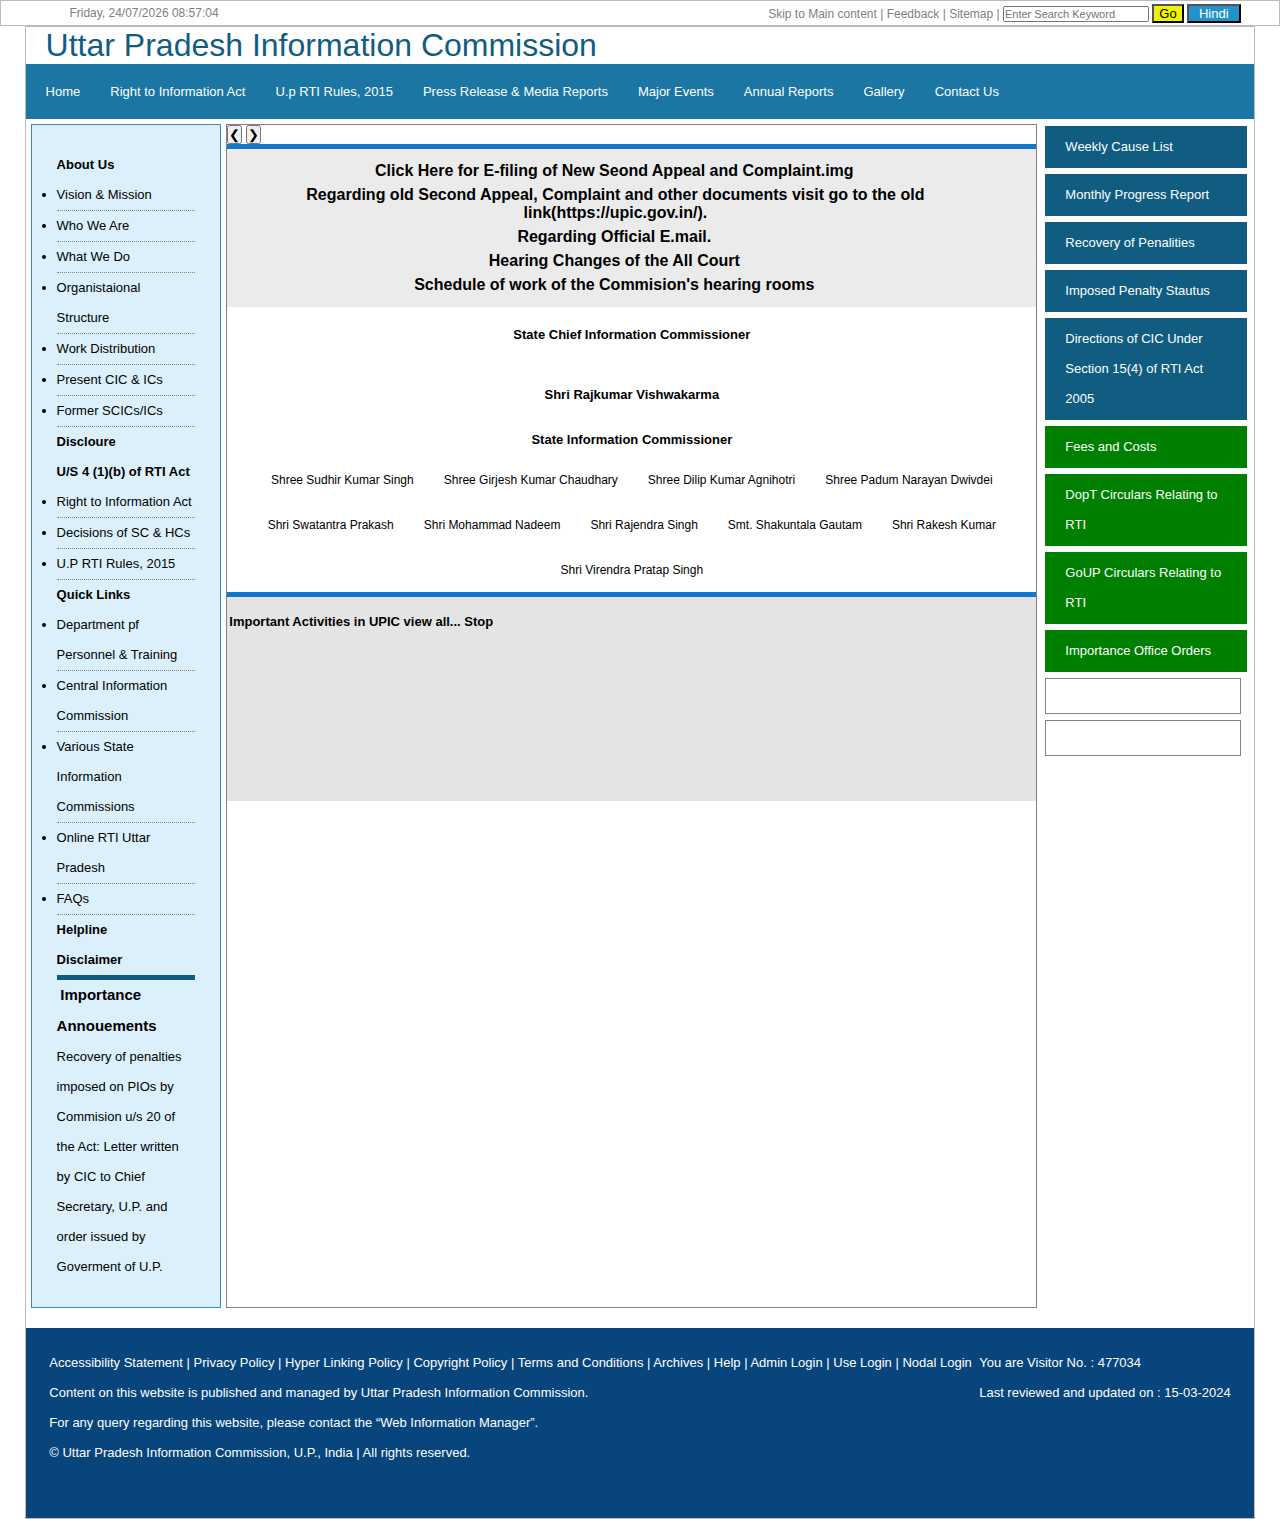
==== index.html @ 4c82ba0b "UI created" ====
<!DOCTYPE html>
<html lang="en">
<head>
    <meta charset="UTF-8">
    <meta name="viewport" content="width=device-width, initial-scale=1.0">
    <title>Document</title>
    <link rel="stylesheet" href="style.css">
</head>
<body>
    <div id="header">
        <div class="bgImg">
            <img src="https://upic.gov.in/images/clock-icon.gif" alt="" width="20">
            <div id="datetime"></div>

        </div>
        <div > 
            <a href="#">Skip to Main content | Feedback | Sitemap | </a>
            <input id="searchBar" type="text" placeholder="Enter Search Keyword">
            <button id="bt1">Go</button>
            <button id="bt2" onclick="Hindi">Hindi</button>

        </div>

    </div>
    <div id="root">
        <div id="headerBanner">
            <div id="bannerLeft">
                <span><img src="https://th.bing.com/th?id=OIP.24O7pCOOpCLKH0q9rl7oggHaEK&w=333&h=187&c=8&rs=1&qlt=90&o=6&dpr=1.3&pid=3.1&rm=2" alt="" width="140"></span>
                <span id="span">Uttar Pradesh Information Commission</span>
            </div>
            <div id="bannerRight">
                <img src="https://upic.gov.in/images/logo2_English.png" alt="" width="120">
            </div>

        </div>


        <div id="navBar">
            <li><a href="Home">Home</a></li>
            <li><a href="Right to Information Act">Right to Information Act</a></li>
            <li><a href="U.P. RTI Rules, 2015">U.p RTI Rules, 2015</a></li>
            <li><a href="Press Relaese & Media Reports ">Press Release & Media Reports</a></li>
            <li><a href="Major Events">Major Events</a></li>
            <li><a href="Annual Reports">Annual Reports</a></li>
            <li><a href="Gallery">Gallery</a></li>
            <li><a href="Contact Us">Contact Us</a></li>

        </div>
        <div id="main">
            <div id="leftSide">
                <div>
                    <h3>About Us</h3>
                    <ul>
                        <li><a href="Vision & Mission">Vision & Mission</a></li>
                        <li><a href="Who We Are">Who We Are</a></li>
                        <li><a href="What We Do">What We Do</a></li>
                        <li><a href="Organistaional Structure">Organistaional Structure</a></li>
                        <li><a href="Work Distribution">Work Distribution</a></li>
                        <li><a href="Present CIC & ICs">Present CIC & ICs</a></li>
                        <li><a href="Former SCICs/ICs">Former SCICs/ICs</a></li>
                   </ul>


                </div>
                <div>
                    <h3>Discloure</h3>
                    <h3>U/S 4 (1)(b) of RTI Act</h3>
                    <ul>
                        <li><a href="Right to Information Act">Right to Information Act</a></li>
                        <li><a href="Decisions of SC & HCs">Decisions of SC & HCs</a></li>
                        <li><a href="U.P RTI Rules, 2015">U.P RTI Rules, 2015</a></li>    

                    </ul>
                </div>
                <div>
                    <h3>Quick Links</h3>
                    <div>
                        
                    </div>
                    <ul>
                        <li><a href="Department pf Personnel & Training">Department pf Personnel & Training</a></li>
                        <li><a href="Central Information Commission">Central Information Commission</a></li>
                        <li><a href="Various State Information Commissions">Various State Information Commissions</a></li>
                        <li><a href="Online RTI Uttar Pradesh">Online RTI Uttar Pradesh</a></li>
                        <li><a href="FAQs">FAQs</a></li>

                    </ul>
                </div>
                <div>
                    <h3><a href="Helpline">Helpline</a></h3>
                    <h3><a href="Disclaimer">Disclaimer</a></h3>

                </div>
                <div id="border">
                    <img src="https://cdn1.iconfinder.com/data/icons/media-player-35/512/N_T_590Artboard_1_copy_15-128.png" alt="" width="15">
                    <span id="span1">Importance Annouements</span>
                    <p>Recovery of penalties imposed on PIOs by Commision u/s 20 of the Act: Letter written by CIC to Chief Secretary, U.P. and order issued by Goverment of U.P.</p>
                </div>

            </div>
            <div id="midSection">
                <div id="scroll">
                    <img class="mySlides" src="https://upic.gov.in/MediaGallery/1.jpg" alt="" width="800"/>
                    <img class="mySlides" src="https://upic.gov.in/MediaGallery/Golden_Hour.jpg" alt="" width="800">
                    <img class="mySlides" src="https://upic.gov.in/MediaGallery/3.jpg" alt="" width="800">
                    <button class="w3-button w3-display-left" onclick="plusDivs(-1)">&#10094;</button>
                    <button class="w3-button w3-display-right" onclick="plusDivs(+1)">&#10095;</button>
           
                
                </div>
                <div id="clickHere">
                    <div class="textImg">
                        <h2><a href="#">Click Here for E-filing of New Seond Appeal and Complaint.img </a></h2>
                        <img src="https://upic.gov.in/images/new_red.gif" alt="" width="30">
                    </div>
                    <div class="textImg">
                        <h2><a href="Regarding old Second Appeal, Complaint and other documents visit go to the old link(https://upic.gov.in/),">Regarding old Second Appeal, Complaint and other documents visit go to the old link(https://upic.gov.in/). </a></h2>
                        <img src="https://upic.gov.in/images/new_red.gif" alt="" width="30">


                    </div>
                    <div class="textImg">
                        <h2><a href="Regarding Official E.mail.">Regarding Official E.mail. </a></h2>
                        <img src="https://upic.gov.in/images/new_red.gif" alt="" width="30">

                    </div>
                    <div class="textImg">
                        <h2><a href="Hearing Changes of the All Court">Hearing Changes of the All Court </a></h2>
                        <img src="https://upic.gov.in/images/new_red.gif" alt="" width="30">

                    </div>
                    <div class="textImg">
                        <h2><a href="Schedule of work of the Commision's hearing rooms">Schedule of work of the Commision's hearing rooms </a></h2>
                        <img src="https://upic.gov.in/images/new_red.gif" alt="" width="30">

                    </div>
                    <div>

                    </div>




                </div>
                <div id="scicHead">
                    <h4>State Chief Information Commissioner</h4><br>
                    <img src="https://upic.gov.in/MediaGallery/s12024.JPG" alt="" width="100"><br><br>
                    <h6><a href="https://upic.gov.in/MediaGallery/s12024.JPG">Shri Rajkumar Vishwakarma</a></h6>
                </div>
                <div id="sicDetail">
                    <div id="sic">
                        <h5>State Information Commissioner</h5>

                    </div>
                    <div id="sicTen">
                        <div>
                            <img src="https://upic.gov.in/MediaGallery/s22024.JPG" alt="" width="70">
                            <p><a href="https://upic.gov.in/MediaGallery/s22024.JPG">Shree Sudhir Kumar Singh</a></p>
                        </div>
                        <div>
                            <img src="https://upic.gov.in/MediaGallery/s32024.JPG" alt="" width="70">
                            <p><a href="https://upic.gov.in/MediaGallery/s32024.JPG">Shree Girjesh Kumar Chaudhary</a></p>
    
                        </div>
                        <div>
                            <img src="https://upic.gov.in/MediaGallery/s42024.JPG" alt="" width="70">
                            <p><a href="https://upic.gov.in/MediaGallery/s42024.JPG">Shree Dilip Kumar Agnihotri</a></p>
                        </div>
                        <div>
                            <img src="https://upic.gov.in/MediaGallery/s52024.JPG" alt="" width="70">
                            <p><a href="https://upic.gov.in/MediaGallery/s52024.JPG">Shree Padum Narayan Dwivdei</a></p>
    
                        </div>
                        <div>
                            <img src="https://upic.gov.in/MediaGallery/s62024.JPG" alt="" width="70">
                            <p><a href="https://upic.gov.in/MediaGallery/s62024.JPG">Shri Swatantra Prakash</a></p>
    
                        </div>
                        <div>
                            <img src="https://upic.gov.in/MediaGallery/s72024.JPG" alt="" width="70">
                            <p><a href="https://upic.gov.in/MediaGallery/s72024.JPG">Shri Mohammad Nadeem</a></p>
    
                        </div>
                        <div>
                            <img src="https://upic.gov.in/MediaGallery/s82024.JPG" alt="" width="70">
                            <p><a href="https://upic.gov.in/MediaGallery/s82024.JPG">Shri Rajendra Singh</a></p>
    
                            
                        </div>
                        <div>
                            <img src="https://upic.gov.in/MediaGallery/s92024.JPG" alt="" width="70">
                            <p><a href="https://upic.gov.in/MediaGallery/s92024.JPG">Smt. Shakuntala Gautam</a></p>
                        </div>
                        <div>
                            <img src="https://upic.gov.in/MediaGallery/s102024.JPG" alt="" width="70">
                            <p><a href="https://upic.gov.in/MediaGallery/s102024.JPG">Shri Rakesh Kumar</a></p>
                        </div>
                        <div>
                            <img src="https://upic.gov.in/MediaGallery/s112024.JPG" alt="" width="70">
                            <p><a href="https://upic.gov.in/MediaGallery/s112024.JPG">Shri Virendra Pratap Singh</a></p>
                        </div>
    

                    </div>

                </div>
                <div id="impUpic">
                    <img src="" alt="">
                    <h3>   Important Activities in UPIC
                        view all...     Stop</h3>
                </div>


            </div>
            <div id="rightSide">
                <div>
                    <div class="blue">
                        Weekly Cause List
                    </div>
                    <div class="blue">
                        Monthly Progress Report
                    </div>
                    <div class="blue">
                        Recovery of Penalities
                    </div>
                    <div class="blue">
                        Imposed Penalty Stautus
                    </div>
                    <div class="blue">
                        Directions of CIC Under Section 15(4) of RTI Act 2005
                    </div>
                    <div class="green">
                        Fees and Costs
                    </div>
                    <div class="green">
                        DopT Circulars Relating to RTI

                    </div>
                    <div class="green">
                        GoUP Circulars Relating to RTI
                    </div>
                    <div class="green">
                        Importance Office Orders
                    </div>
                    <!-- <span>Weekly Cause List</span> -->
                    <!-- <button>Weekly Cause List</button>
                    <button>Monthly Progress Report</button>
                    <button>Recovery of Penalities</button>
                    <button>Department Wise List of Imposed Penalty</button>
                    <button>Imposed Penalty Status</button>
                    <button>Directions of CIC Under Section 15(4) of RTI Act 2005</button>
                    <button>Fees and Costs</button>
                    <button>DopT Circulars Relating to RTI</button>
                    <button>
                        GoUP Circulars Relating to RTI
                    </button>
                    <button>Importance Office Orders</button> -->
                    
                    
                </div>
                <div id="img1">
                    <img src="https://upic.gov.in/images/case.gif" alt="" width="250">
                </div>
                <div id="img2">
                    <img src="https://upic.gov.in/DynamicPages/Download.aspx" alt="">
                    <img src="https://upic.gov.in/images/download.jpg" alt="" width="250">
                </div>

            </div>

        </div>
        <div id="govtLink">
            <div>
                <img src="https://upic.gov.in/images/indiaGov.gif" alt="">
            </div>
            <div>
                <img src="https://upic.gov.in/images/dopt.gif" alt="">
            </div>
            <div>
                <img src="https://upic.gov.in/images/cic.gif" alt="">
            </div>
            <div>
                <img src="https://upic.gov.in/images/rti-icon.gif" alt="">
            </div>
            <div>
                <img src="https://upic.gov.in/images/upgov-icon.gif" alt="">

            </div>
            <div>
                <img src="https://upic.gov.in/images/cm_office.gif" alt="">

            </div>

        </div>
        <div id="footer">
            <div>
                <p>Accessibility Statement | Privacy Policy | Hyper Linking Policy | Copyright Policy | Terms and Conditions | Archives | Help | Admin Login | Use Login | Nodal Login</p>
                <p> Content on this website is published and managed by Uttar Pradesh Information Commission. </p>
                <p>For any query regarding this website, please contact the “Web Information Manager”. </p>
                <p> © Uttar Pradesh Information Commission, U.P., India | All rights reserved. </p>
            </div>
            <div>
                <p> You are Visitor No. : 477034 </p>
                <p> Last reviewed and updated on : 15-03-2024 </p>
                <img src="http://www.w3.org/Icons/valid-xhtml10" alt="">
                <img src="http://jigsaw.w3.org/css-validator/images/vcss" alt="">
            </div>

        </div>
    </div>
    </div>
    <script>

         var slideIndex = 1;
        showDivs(slideIndex);

        function plusDivs(n) {
        showDivs(slideIndex += n);
        }

        function showDivs(n) {
        var i;
        var x = document.getElementsByClassName("mySlides");
        if (n > x.length) {slideIndex = 1}
        if (n < 1) {slideIndex = x.length} ;
        for (i = 0; i < x.length; i++) {
            x[i].style.display = "none";
        }
        x[slideIndex-1].style.display = "block";
        }
    </script>
    <script>
        function updateDateTime() {
            var now = new Date();
            var days = ['Sunday', 'Monday', 'Tuesday', 'Wednesday', 'Thursday', 'Friday', 'Saturday'];
            var day = days[now.getDay()];
            var date = now.getDate();
            var month = now.getMonth() + 1;
            var year = now.getFullYear();
            var hours = now.getHours();
            var minutes = now.getMinutes();
            var seconds = now.getSeconds();
            
            // Pad single digit values with leading zero
            month = month < 10 ? '0' + month : month;
            date = date < 10 ? '0' + date : date;
            hours = hours < 10 ? '0' + hours : hours;
            minutes = minutes < 10 ? '0' + minutes : minutes;
            seconds = seconds < 10 ? '0' + seconds : seconds;
    
            var datetimeString = day + ', ' + date + '/' + month + '/' + year + ' ' + hours + ':' + minutes + ':' + seconds;
            document.getElementById('datetime').textContent = datetimeString;
        }
    
        // Update every second
        setInterval(updateDateTime, 1000);
    
        // Initial call to display datetime
        updateDateTime();
    </script>
    
    
</body>
</html>
---- style.css ----
*{
    margin: 0;
    padding: 0;
    font-family: 'Open Sans', Arial, sans-serif;
    font-size: small;
}
#root{
    width: 96%;
    margin: auto;
    border: 1px solid #bbb;
}
#header{
    display: flex;
    font-size:smaller;
    border: 1px solid #bbb;
    justify-content:space-between;
    align-items: center;
    width: 100%;
    padding: 0px 3%;
    box-sizing: border-box;
    color: gray;
}
#header div{
    font-size: 12px;
}
.bgImg{
    width: 40%;
    padding: 5px 0px;
    display: flex;
    gap: 10px;
    align-items: center;
    background-image: url("https://upic.gov.in/images/flag.jpg"); 
    background-size: cover;
}
#headerRight{
    color: gray;

}

#headerBanner{
    display: flex;
    justify-content: space-between;
    align-items: center;
    
}
#bannerLeft{
    display: flex;
    justify-content: space-between;
    align-items: center;
    gap: 20px;
}
#header a{
    text-decoration: none;
    color: gray;
    font-size: 12px;

}
#header a:hover{
    text-decoration: underline;
}
#navBar a{
    text-decoration: none;
    color: black;
}
#searchBar{
    font-size: 11px;

}
#bt1{
    background-color: rgb(241, 241, 6);
    padding-left: 5px;
    padding-right: 5px;
}
#bt1:hover{
    background-color: #E6E6E6;
}
#bt2{
    background-color: #2192CA;
    padding-left: 10px;
    padding-right: 10px;
    color: white;    
}
#bt2:hover{
    background-color: #5CBC42;
}
#span{
    color: #115d82;
    font-size: xx-large;
    font-weight: lighter;
    text-align: left;
}
#navBar{
    background-color: #1B76A3;
    display: flex;
    padding: 20px;
    justify-content:left;
    align-items: center;
    gap: 30px;
}
#navBar li {
    list-style-type: none;

}
#navBar a{
    color: white;

}
#main{
    display: flex;
    margin: 5px;

}
#leftSide{
    width: 12%;
    background-color: #DBF0FB;
    line-height: 30px;
    padding: 25px;
    border: 1px solid #3a8bb4;

}
#leftSide div li{
    border-bottom: 1px dotted gray;
}

#leftSide li a{
    color: black;
    text-decoration: none;
}
#leftSide li a:hover{
    color: #2192CA;
}
#leftSide div  a {
    color: black;
    text-decoration: none;

}
#border{
    border-top:5px solid #115d82;

}
#span1{
    font-size: 15px;
    font-weight: bold;
    display: inline;
    text-align: left;
    /* background-color: #CAE8F8; */
}
/* #border p{
    background-color: #ECF7FD;
    border: 2px dotted gray;
} */
#midSection{
    width: 70%;
    /* margin: 2px; */
    margin-left: 5px;
    border: 1px solid gray;

}
#scroll{
    width: 100%;

}
#clickHere{
    text-align: center;
    background-color: #EBEBEB;
    padding: 10px;
    border-top: 5px solid #1376cd;


}
#clickHere h2 a{
    color: black;
    text-decoration: none;
    font-size:medium;


}
.textImg{
    display: flex;
    justify-content: center;
    text-align: center;
    background-color: #EBEBEB;
    padding: 3px;
    gap: 5px;


}

#scicHead{
    text-align: center;
    padding: 20px;
    background-image: url("https://upic.gov.in/images/up.gif");

}
#scicHead h6 a{
    text-decoration: none;
    color: black;
}
#sicDetails{
    margin: 15px;
    padding: 50px;

}
#sic{
    text-align: center;
    padding: 10px;
}
#sicTen{
    display: flex;
    padding: 15px;
    flex-wrap: wrap;
    gap: 30px;
    justify-content: center;
    align-content: center;
    /* object-fit: cover; */

}
#sicTen div{
    display: flex;
    flex-direction: column;
    justify-content: center;
    align-items: center;
    font-size: 8px;
}
#sicTen div p a{
    text-decoration: none;
    color: black;
    text-align: center;
    font-size: 12px;

}
#impUpic{
    padding: 2px;
    border-top: 5px solid #1376cd;
    height: 200px;
    background-color: #E4E4E4;

}
#rightSide{
    width: 18%;
    padding: 2px;
    line-height: 30px;
    


}
.blue{
    color: white;
    background-color: #115d82;
    margin: 0px 0px 6px 6px;
    padding: 6px 20px;

}
.blue:hover{
    color: black;
    background-color: rgb(235, 227, 13);

}

.green{
    color: white;
    background-color: green;
    margin: 0px 0px 6px 6px;
    padding: 6px 20px;



}
.green:hover{
    color: white;
    background-color: rgb(235, 227, 13);


}
#img1{
    margin: 6px;
    padding: 2px;
    border: 1px solid gray;


}
#img2{
    margin: 6px;
    padding: 2px;
    border: 1px solid gray;

}

#govtLink{
    display: flex;
    justify-content: space-evenly;

}
#footer{
    display: flex;
    height: 150px;
    color: white;
    background-color: #07457C;
    background-image: url("https://upic.gov.in/images/bg1.gif");
    padding: 20px;
    justify-content: space-around;
    line-height: 30px;
    font-size: 4px;

}
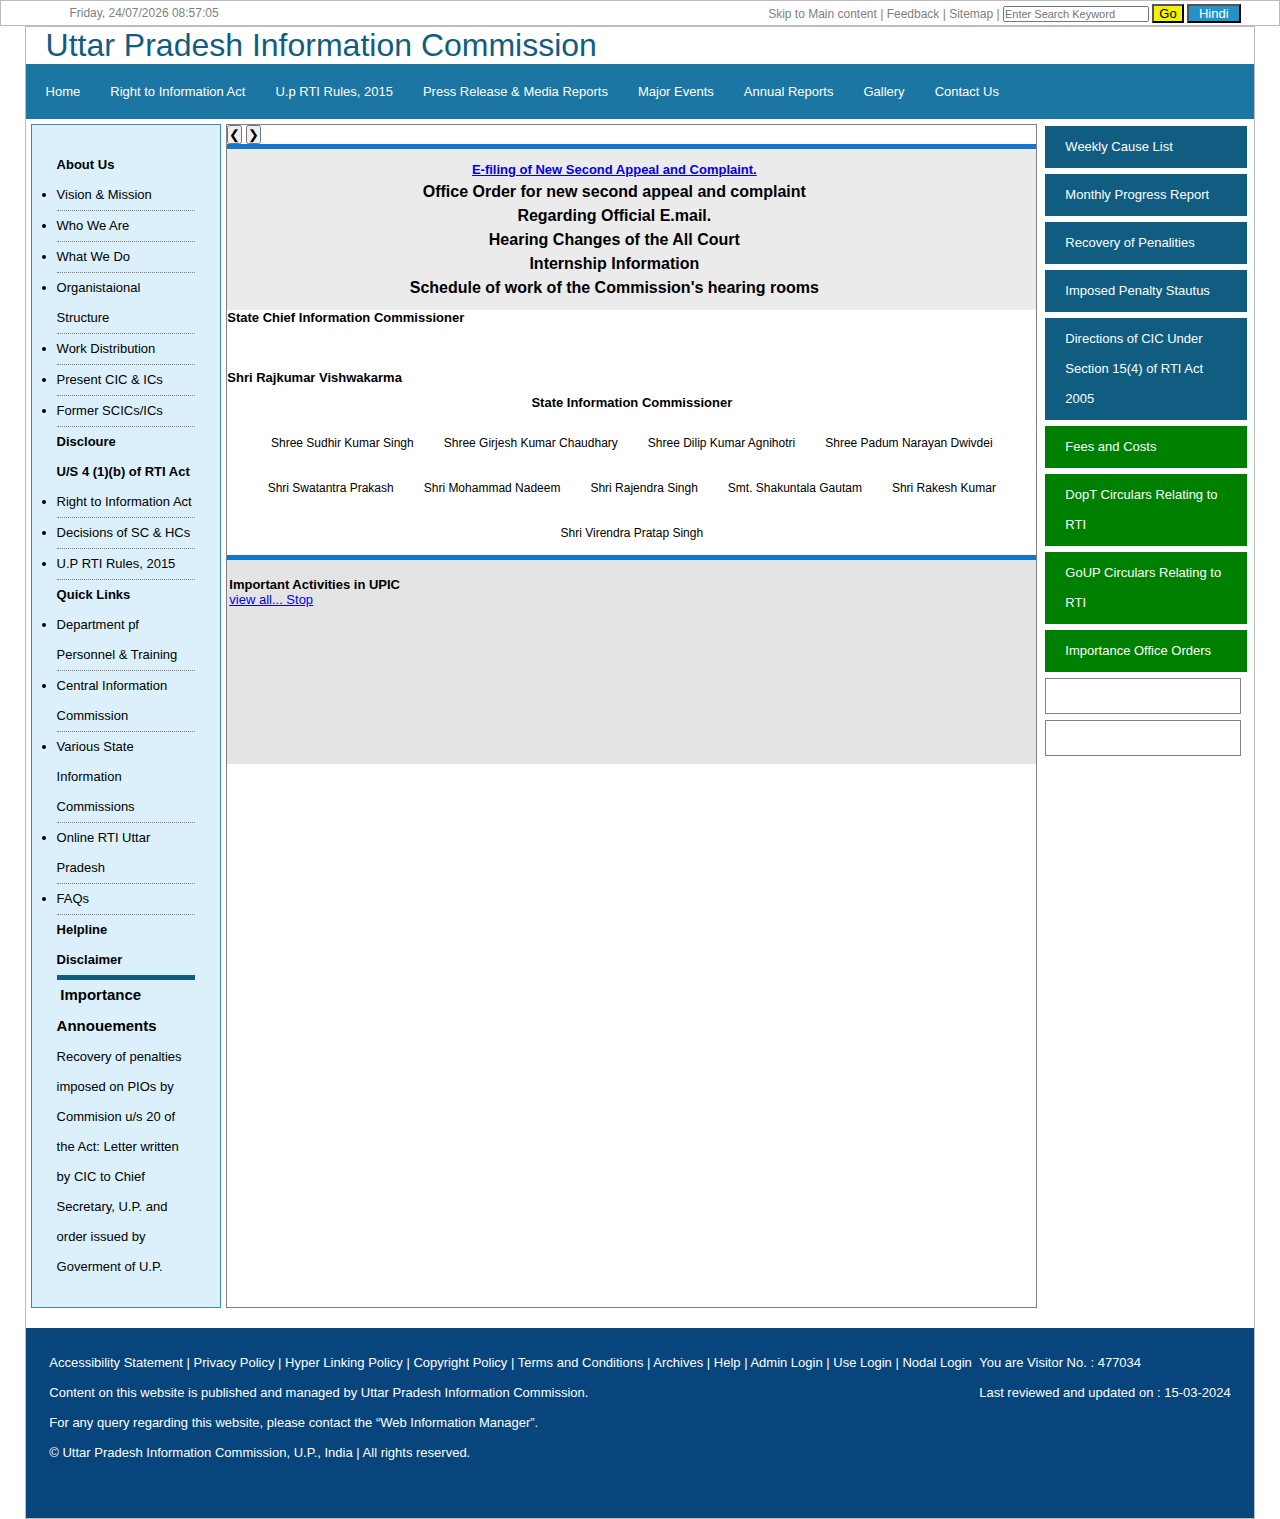
==== commit 0186700d: "Activity has updated" ====
--- a/index.html
+++ b/index.html
@@ -1,40 +1,38 @@
 <!DOCTYPE html>
 <html lang="en">
+
 <head>
     <meta charset="UTF-8">
     <meta name="viewport" content="width=device-width, initial-scale=1.0">
     <title>Document</title>
     <link rel="stylesheet" href="style.css">
 </head>
+
 <body>
     <div id="header">
         <div class="bgImg">
             <img src="https://upic.gov.in/images/clock-icon.gif" alt="" width="20">
             <div id="datetime"></div>
-
-        </div>
-        <div > 
+        </div>
+        <div>
             <a href="#">Skip to Main content | Feedback | Sitemap | </a>
             <input id="searchBar" type="text" placeholder="Enter Search Keyword">
             <button id="bt1">Go</button>
             <button id="bt2" onclick="Hindi">Hindi</button>
-
-        </div>
-
+        </div>
     </div>
     <div id="root">
         <div id="headerBanner">
             <div id="bannerLeft">
-                <span><img src="https://th.bing.com/th?id=OIP.24O7pCOOpCLKH0q9rl7oggHaEK&w=333&h=187&c=8&rs=1&qlt=90&o=6&dpr=1.3&pid=3.1&rm=2" alt="" width="140"></span>
+                <span><img
+                        src="https://th.bing.com/th?id=OIP.24O7pCOOpCLKH0q9rl7oggHaEK&w=333&h=187&c=8&rs=1&qlt=90&o=6&dpr=1.3&pid=3.1&rm=2"
+                        alt="" width="140"></span>
                 <span id="span">Uttar Pradesh Information Commission</span>
             </div>
             <div id="bannerRight">
                 <img src="https://upic.gov.in/images/logo2_English.png" alt="" width="120">
             </div>
-
-        </div>
-
-
+        </div>
         <div id="navBar">
             <li><a href="Home">Home</a></li>
             <li><a href="Right to Information Act">Right to Information Act</a></li>
@@ -44,7 +42,6 @@
             <li><a href="Annual Reports">Annual Reports</a></li>
             <li><a href="Gallery">Gallery</a></li>
             <li><a href="Contact Us">Contact Us</a></li>
-
         </div>
         <div id="main">
             <div id="leftSide">
@@ -58,9 +55,7 @@
                         <li><a href="Work Distribution">Work Distribution</a></li>
                         <li><a href="Present CIC & ICs">Present CIC & ICs</a></li>
                         <li><a href="Former SCICs/ICs">Former SCICs/ICs</a></li>
-                   </ul>
-
-
+                    </ul>
                 </div>
                 <div>
                     <h3>Discloure</h3>
@@ -68,79 +63,70 @@
                     <ul>
                         <li><a href="Right to Information Act">Right to Information Act</a></li>
                         <li><a href="Decisions of SC & HCs">Decisions of SC & HCs</a></li>
-                        <li><a href="U.P RTI Rules, 2015">U.P RTI Rules, 2015</a></li>    
-
+                        <li><a href="U.P RTI Rules, 2015">U.P RTI Rules, 2015</a></li>
                     </ul>
                 </div>
                 <div>
                     <h3>Quick Links</h3>
                     <div>
-                        
                     </div>
                     <ul>
                         <li><a href="Department pf Personnel & Training">Department pf Personnel & Training</a></li>
                         <li><a href="Central Information Commission">Central Information Commission</a></li>
-                        <li><a href="Various State Information Commissions">Various State Information Commissions</a></li>
+                        <li><a href="Various State Information Commissions">Various State Information Commissions</a>
+                        </li>
                         <li><a href="Online RTI Uttar Pradesh">Online RTI Uttar Pradesh</a></li>
                         <li><a href="FAQs">FAQs</a></li>
-
                     </ul>
                 </div>
                 <div>
                     <h3><a href="Helpline">Helpline</a></h3>
                     <h3><a href="Disclaimer">Disclaimer</a></h3>
-
                 </div>
                 <div id="border">
-                    <img src="https://cdn1.iconfinder.com/data/icons/media-player-35/512/N_T_590Artboard_1_copy_15-128.png" alt="" width="15">
+                    <img src="https://cdn1.iconfinder.com/data/icons/media-player-35/512/N_T_590Artboard_1_copy_15-128.png"
+                        alt="" width="15">
                     <span id="span1">Importance Annouements</span>
-                    <p>Recovery of penalties imposed on PIOs by Commision u/s 20 of the Act: Letter written by CIC to Chief Secretary, U.P. and order issued by Goverment of U.P.</p>
-                </div>
-
+                    <p>Recovery of penalties imposed on PIOs by Commision u/s 20 of the Act: Letter written by CIC to
+                        Chief Secretary, U.P. and order issued by Goverment of U.P.</p>
+                </div>
             </div>
             <div id="midSection">
                 <div id="scroll">
-                    <img class="mySlides" src="https://upic.gov.in/MediaGallery/1.jpg" alt="" width="800"/>
+                    <img class="mySlides" src="https://upic.gov.in/MediaGallery/1.jpg" alt="" width="800" />
                     <img class="mySlides" src="https://upic.gov.in/MediaGallery/Golden_Hour.jpg" alt="" width="800">
                     <img class="mySlides" src="https://upic.gov.in/MediaGallery/3.jpg" alt="" width="800">
                     <button class="w3-button w3-display-left" onclick="plusDivs(-1)">&#10094;</button>
                     <button class="w3-button w3-display-right" onclick="plusDivs(+1)">&#10095;</button>
-           
-                
                 </div>
                 <div id="clickHere">
                     <div class="textImg">
-                        <h2><a href="#">Click Here for E-filing of New Seond Appeal and Complaint.img </a></h2>
-                        <img src="https://upic.gov.in/images/new_red.gif" alt="" width="30">
-                    </div>
-                    <div class="textImg">
-                        <h2><a href="Regarding old Second Appeal, Complaint and other documents visit go to the old link(https://upic.gov.in/),">Regarding old Second Appeal, Complaint and other documents visit go to the old link(https://upic.gov.in/). </a></h2>
-                        <img src="https://upic.gov.in/images/new_red.gif" alt="" width="30">
-
-
-                    </div>
-                    <div class="textImg">
-                        <h2><a href="Regarding Official E.mail.">Regarding Official E.mail. </a></h2>
-                        <img src="https://upic.gov.in/images/new_red.gif" alt="" width="30">
-
-                    </div>
-                    <div class="textImg">
-                        <h2><a href="Hearing Changes of the All Court">Hearing Changes of the All Court </a></h2>
-                        <img src="https://upic.gov.in/images/new_red.gif" alt="" width="30">
-
-                    </div>
-                    <div class="textImg">
-                        <h2><a href="Schedule of work of the Commision's hearing rooms">Schedule of work of the Commision's hearing rooms </a></h2>
-                        <img src="https://upic.gov.in/images/new_red.gif" alt="" width="30">
-
+                        <h1 class="fontSize"><a href="#">E-filing of New Second Appeal and Complaint.  </a></h1>
+                        <img src="https://upic.gov.in/images/new_red.gif" alt="" width="30">
+                    </div>
+                    <div class="textImg">
+                        <h2><a href="#">Office Order for new second appeal and complaint </a></h2>
+                        <img src="https://upic.gov.in/images/new_red.gif" alt="" width="30">
+                    </div>
+                    <div class="textImg">
+                        <h2><a
+                                href="Regarding old Second Appeal, Complaint and other documents visit go to the old link(https://upic.gov.in/),">Regarding Official E.mail.</a></h2>
+                        <img src="https://upic.gov.in/images/new_red.gif" alt="" width="30">
+                    </div>
+                    <div class="textImg">
+                        <h2><a href="Regarding Official E.mail.">Hearing Changes of the All Court </a></h2>
+                        <img src="https://upic.gov.in/images/new_red.gif" alt="" width="30">
+                    </div>
+                    <div class="textImg">
+                        <h2><a href="Hearing Changes of the All Court">Internship Information </a></h2>
+                        <img src="https://upic.gov.in/images/new_red.gif" alt="" width="30">
+                    </div>
+                    <div class="textImg">
+                        <h2><a href="Schedule of work of the Commision's hearing rooms">Schedule of work of the Commission's hearing rooms </a></h2>
+                        <img src="https://upic.gov.in/images/new_red.gif" alt="" width="30">
                     </div>
                     <div>
-
-                    </div>
-
-
-
-
+                    </div>
                 </div>
                 <div id="scicHead">
                     <h4>State Chief Information Commissioner</h4><br>
@@ -150,7 +136,6 @@
                 <div id="sicDetail">
                     <div id="sic">
                         <h5>State Information Commissioner</h5>
-
                     </div>
                     <div id="sicTen">
                         <div>
@@ -160,7 +145,6 @@
                         <div>
                             <img src="https://upic.gov.in/MediaGallery/s32024.JPG" alt="" width="70">
                             <p><a href="https://upic.gov.in/MediaGallery/s32024.JPG">Shree Girjesh Kumar Chaudhary</a></p>
-    
                         </div>
                         <div>
                             <img src="https://upic.gov.in/MediaGallery/s42024.JPG" alt="" width="70">
@@ -169,23 +153,18 @@
                         <div>
                             <img src="https://upic.gov.in/MediaGallery/s52024.JPG" alt="" width="70">
                             <p><a href="https://upic.gov.in/MediaGallery/s52024.JPG">Shree Padum Narayan Dwivdei</a></p>
-    
                         </div>
                         <div>
                             <img src="https://upic.gov.in/MediaGallery/s62024.JPG" alt="" width="70">
                             <p><a href="https://upic.gov.in/MediaGallery/s62024.JPG">Shri Swatantra Prakash</a></p>
-    
                         </div>
                         <div>
                             <img src="https://upic.gov.in/MediaGallery/s72024.JPG" alt="" width="70">
                             <p><a href="https://upic.gov.in/MediaGallery/s72024.JPG">Shri Mohammad Nadeem</a></p>
-    
                         </div>
                         <div>
                             <img src="https://upic.gov.in/MediaGallery/s82024.JPG" alt="" width="70">
                             <p><a href="https://upic.gov.in/MediaGallery/s82024.JPG">Shri Rajendra Singh</a></p>
-    
-                            
                         </div>
                         <div>
                             <img src="https://upic.gov.in/MediaGallery/s92024.JPG" alt="" width="70">
@@ -199,18 +178,25 @@
                             <img src="https://upic.gov.in/MediaGallery/s112024.JPG" alt="" width="70">
                             <p><a href="https://upic.gov.in/MediaGallery/s112024.JPG">Shri Virendra Pratap Singh</a></p>
                         </div>
-    
-
-                    </div>
-
+                    </div>
                 </div>
                 <div id="impUpic">
-                    <img src="" alt="">
-                    <h3>   Important Activities in UPIC
-                        view all...     Stop</h3>
-                </div>
-
-
+                    <div>
+                        <div>
+                            <img src="https://cdn-icons-png.flaticon.com/128/786/786352.png" alt="" width="15px">
+                            <h3> Important Activities in UPIC</h3>
+                            <a href="http://">view all... Stop</a>
+                            <img src="https://cdn-icons-png.flaticon.com/128/25/25306.png" alt="" width="25px">
+                            <img src="https://cdn-icons-png.flaticon.com/128/17101/17101284.png" alt="" width="25px">
+                        </div>
+                        <div>
+                        </div>
+                    </div>
+                    <div>
+
+                    </div>
+
+                </div>
             </div>
             <div id="rightSide">
                 <div>
@@ -234,7 +220,6 @@
                     </div>
                     <div class="green">
                         DopT Circulars Relating to RTI
-
                     </div>
                     <div class="green">
                         GoUP Circulars Relating to RTI
@@ -255,8 +240,6 @@
                         GoUP Circulars Relating to RTI
                     </button>
                     <button>Importance Office Orders</button> -->
-                    
-                    
                 </div>
                 <div id="img1">
                     <img src="https://upic.gov.in/images/case.gif" alt="" width="250">
@@ -265,9 +248,7 @@
                     <img src="https://upic.gov.in/DynamicPages/Download.aspx" alt="">
                     <img src="https://upic.gov.in/images/download.jpg" alt="" width="250">
                 </div>
-
-            </div>
-
+            </div>
         </div>
         <div id="govtLink">
             <div>
@@ -284,17 +265,15 @@
             </div>
             <div>
                 <img src="https://upic.gov.in/images/upgov-icon.gif" alt="">
-
             </div>
             <div>
                 <img src="https://upic.gov.in/images/cm_office.gif" alt="">
-
-            </div>
-
+            </div>
         </div>
         <div id="footer">
             <div>
-                <p>Accessibility Statement | Privacy Policy | Hyper Linking Policy | Copyright Policy | Terms and Conditions | Archives | Help | Admin Login | Use Login | Nodal Login</p>
+                <p>Accessibility Statement | Privacy Policy | Hyper Linking Policy | Copyright Policy | Terms and
+                    Conditions | Archives | Help | Admin Login | Use Login | Nodal Login</p>
                 <p> Content on this website is published and managed by Uttar Pradesh Information Commission. </p>
                 <p>For any query regarding this website, please contact the “Web Information Manager”. </p>
                 <p> © Uttar Pradesh Information Commission, U.P., India | All rights reserved. </p>
@@ -305,28 +284,27 @@
                 <img src="http://www.w3.org/Icons/valid-xhtml10" alt="">
                 <img src="http://jigsaw.w3.org/css-validator/images/vcss" alt="">
             </div>
-
         </div>
     </div>
     </div>
     <script>
 
-         var slideIndex = 1;
+        var slideIndex = 1;
         showDivs(slideIndex);
 
         function plusDivs(n) {
-        showDivs(slideIndex += n);
+            showDivs(slideIndex += n);
         }
 
         function showDivs(n) {
-        var i;
-        var x = document.getElementsByClassName("mySlides");
-        if (n > x.length) {slideIndex = 1}
-        if (n < 1) {slideIndex = x.length} ;
-        for (i = 0; i < x.length; i++) {
-            x[i].style.display = "none";
-        }
-        x[slideIndex-1].style.display = "block";
+            var i;
+            var x = document.getElementsByClassName("mySlides");
+            if (n > x.length) { slideIndex = 1 }
+            if (n < 1) { slideIndex = x.length };
+            for (i = 0; i < x.length; i++) {
+                x[i].style.display = "none";
+            }
+            x[slideIndex - 1].style.display = "block";
         }
     </script>
     <script>
@@ -340,25 +318,26 @@
             var hours = now.getHours();
             var minutes = now.getMinutes();
             var seconds = now.getSeconds();
-            
+
             // Pad single digit values with leading zero
             month = month < 10 ? '0' + month : month;
             date = date < 10 ? '0' + date : date;
             hours = hours < 10 ? '0' + hours : hours;
             minutes = minutes < 10 ? '0' + minutes : minutes;
             seconds = seconds < 10 ? '0' + seconds : seconds;
-    
+
             var datetimeString = day + ', ' + date + '/' + month + '/' + year + ' ' + hours + ':' + minutes + ':' + seconds;
             document.getElementById('datetime').textContent = datetimeString;
         }
-    
+
         // Update every second
         setInterval(updateDateTime, 1000);
-    
+
         // Initial call to display datetime
         updateDateTime();
     </script>
-    
-    
+
+
 </body>
+
 </html>--- a/style.css
+++ b/style.css
@@ -182,9 +182,11 @@
     background-color: #EBEBEB;
     padding: 3px;
     gap: 5px;
-
-
-}
+}
+.fontSize h1{
+    font-size:34px;
+}
+.fontSize a
 
 #scicHead{
     text-align: center;
@@ -303,3 +305,4 @@
     font-size: 4px;
 
 }
+
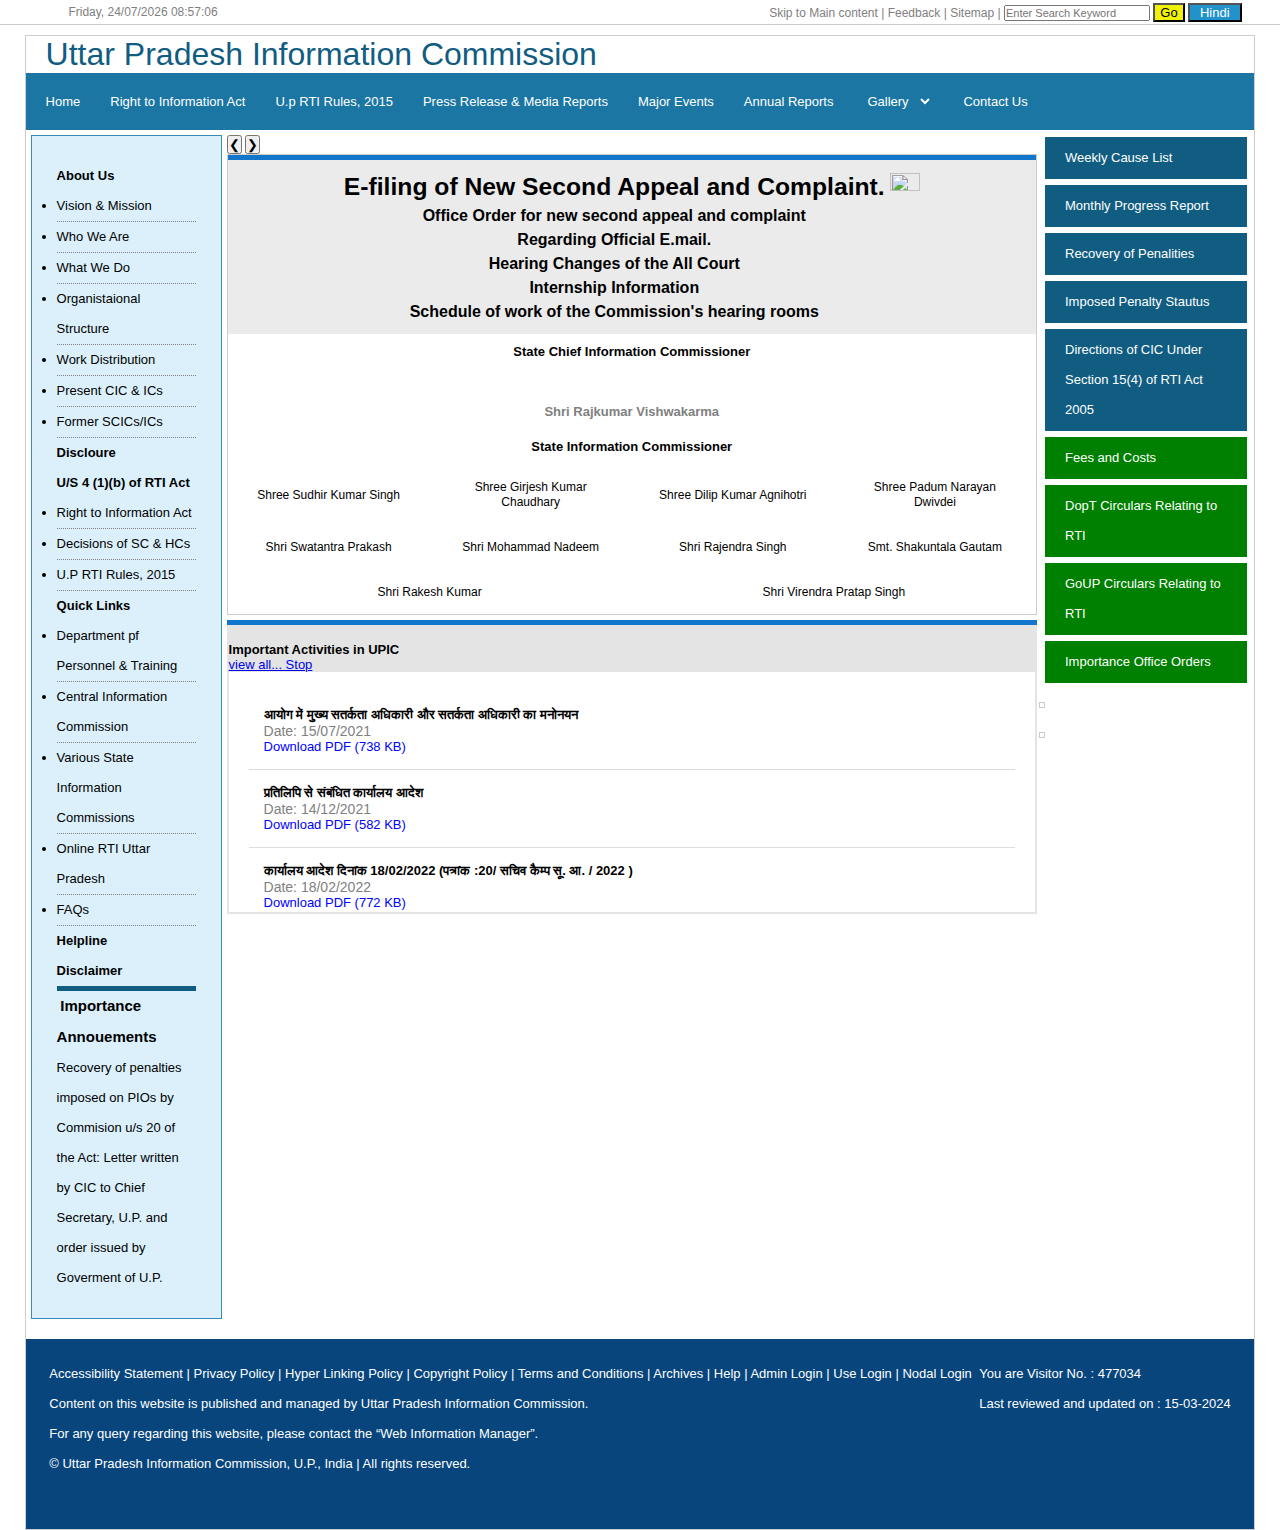
==== commit 2633a814: "Media query is completed" ====
--- a/index.html
+++ b/index.html
@@ -1,15 +1,15 @@
 <!DOCTYPE html>
 <html lang="en">
-
 <head>
     <meta charset="UTF-8">
     <meta name="viewport" content="width=device-width, initial-scale=1.0">
     <title>Document</title>
     <link rel="stylesheet" href="style.css">
+    <link rel="stylesheet" href="mediaQuery.css">
 </head>
-
 <body>
-    <div id="header">
+    <!-- Header Section -->
+    <header id="header">
         <div class="bgImg">
             <img src="https://upic.gov.in/images/clock-icon.gif" alt="" width="20">
             <div id="datetime"></div>
@@ -18,10 +18,13 @@
             <a href="#">Skip to Main content | Feedback | Sitemap | </a>
             <input id="searchBar" type="text" placeholder="Enter Search Keyword">
             <button id="bt1">Go</button>
-            <button id="bt2" onclick="Hindi">Hindi</button>
+            <button id="bt2" onclick="changeLanguageToHindi()">Hindi</button>
         </div>
-    </div>
-    <div id="root">
+    </header>    
+    
+    <!-- Main Container -->
+    <div id="root">        
+        <!-- Banner Section -->
         <div id="headerBanner">
             <div id="bannerLeft">
                 <span><img
@@ -32,7 +35,9 @@
             <div id="bannerRight">
                 <img src="https://upic.gov.in/images/logo2_English.png" alt="" width="120">
             </div>
-        </div>
+        </div>  
+
+        <!-- Navigation Bar -->
         <div id="navBar">
             <li><a href="Home">Home</a></li>
             <li><a href="Right to Information Act">Right to Information Act</a></li>
@@ -40,10 +45,20 @@
             <li><a href="Press Relaese & Media Reports ">Press Release & Media Reports</a></li>
             <li><a href="Major Events">Major Events</a></li>
             <li><a href="Annual Reports">Annual Reports</a></li>
-            <li><a href="Gallery">Gallery</a></li>
+            <!-- <li><a href="Gallery"></a>
+            </li>                 -->
+            <select id="Gallery">
+                <option value="gallery">Gallery</option>
+                <option value="photo_gallery">Photo Gallery</option>
+                <option value="video_gallery">Video Gallery</option>
+            </select>
+
             <li><a href="Contact Us">Contact Us</a></li>
         </div>
+
+        <!-- Main Content Section -->
         <div id="main">
+            <!-- Left side Content Section -->
             <div id="leftSide">
                 <div>
                     <h3>About Us</h3>
@@ -91,7 +106,10 @@
                         Chief Secretary, U.P. and order issued by Goverment of U.P.</p>
                 </div>
             </div>
-            <div id="midSection">
+
+            <!-- Mid Content Section -->
+            <div id="midSection">                
+                <!-- Image Slider -->
                 <div id="scroll">
                     <img class="mySlides" src="https://upic.gov.in/MediaGallery/1.jpg" alt="" width="800" />
                     <img class="mySlides" src="https://upic.gov.in/MediaGallery/Golden_Hour.jpg" alt="" width="800">
@@ -99,87 +117,95 @@
                     <button class="w3-button w3-display-left" onclick="plusDivs(-1)">&#10094;</button>
                     <button class="w3-button w3-display-right" onclick="plusDivs(+1)">&#10095;</button>
                 </div>
-                <div id="clickHere">
-                    <div class="textImg">
-                        <h1 class="fontSize"><a href="#">E-filing of New Second Appeal and Complaint.  </a></h1>
-                        <img src="https://upic.gov.in/images/new_red.gif" alt="" width="30">
-                    </div>
-                    <div class="textImg">
-                        <h2><a href="#">Office Order for new second appeal and complaint </a></h2>
-                        <img src="https://upic.gov.in/images/new_red.gif" alt="" width="30">
-                    </div>
-                    <div class="textImg">
-                        <h2><a
-                                href="Regarding old Second Appeal, Complaint and other documents visit go to the old link(https://upic.gov.in/),">Regarding Official E.mail.</a></h2>
-                        <img src="https://upic.gov.in/images/new_red.gif" alt="" width="30">
-                    </div>
-                    <div class="textImg">
-                        <h2><a href="Regarding Official E.mail.">Hearing Changes of the All Court </a></h2>
-                        <img src="https://upic.gov.in/images/new_red.gif" alt="" width="30">
-                    </div>
-                    <div class="textImg">
-                        <h2><a href="Hearing Changes of the All Court">Internship Information </a></h2>
-                        <img src="https://upic.gov.in/images/new_red.gif" alt="" width="30">
-                    </div>
-                    <div class="textImg">
-                        <h2><a href="Schedule of work of the Commision's hearing rooms">Schedule of work of the Commission's hearing rooms </a></h2>
-                        <img src="https://upic.gov.in/images/new_red.gif" alt="" width="30">
-                    </div>
-                    <div>
-                    </div>
-                </div>
-                <div id="scicHead">
-                    <h4>State Chief Information Commissioner</h4><br>
-                    <img src="https://upic.gov.in/MediaGallery/s12024.JPG" alt="" width="100"><br><br>
-                    <h6><a href="https://upic.gov.in/MediaGallery/s12024.JPG">Shri Rajkumar Vishwakarma</a></h6>
-                </div>
-                <div id="sicDetail">
-                    <div id="sic">
-                        <h5>State Information Commissioner</h5>
-                    </div>
-                    <div id="sicTen">
+                <div class="borderLine">
+                    <div id="clickHere">
+                        <div class="textImg newLogo">
+                            <h1 class="size"><a href="#">E-filing of New Second Appeal and Complaint.  </a></h1>
+                            <img src="https://upic.gov.in/images/new_red.gif" alt="" width="30" height="18">
+                        </div>
+                        <div class="textImg">
+                            <h2><a href="#">Office Order for new second appeal and complaint </a></h2>
+                            <img src="https://upic.gov.in/images/new_red.gif" alt="" width="30">
+                        </div>
+                        <div class="textImg">
+                            <h2><a
+                                    href="Regarding old Second Appeal, Complaint and other documents visit go to the old link(https://upic.gov.in/),">Regarding Official E.mail.</a></h2>
+                            <img src="https://upic.gov.in/images/new_red.gif" alt="" width="30">
+                        </div>
+                        <div class="textImg">
+                            <h2><a href="Regarding Official E.mail.">Hearing Changes of the All Court </a></h2>
+                            <img src="https://upic.gov.in/images/new_red.gif" alt="" width="30">
+                        </div>
+                        <div class="textImg">
+                            <h2><a href="Hearing Changes of the All Court">Internship Information </a></h2>
+                            <img src="https://upic.gov.in/images/new_red.gif" alt="" width="30">
+                        </div>
+                        <div class="textImg">
+                            <h2><a href="Schedule of work of the Commision's hearing rooms">Schedule of work of the Commission's hearing rooms </a></h2>
+                            <img src="https://upic.gov.in/images/new_red.gif" alt="" width="30">
+                        </div>
                         <div>
-                            <img src="https://upic.gov.in/MediaGallery/s22024.JPG" alt="" width="70">
-                            <p><a href="https://upic.gov.in/MediaGallery/s22024.JPG">Shree Sudhir Kumar Singh</a></p>
-                        </div>
-                        <div>
-                            <img src="https://upic.gov.in/MediaGallery/s32024.JPG" alt="" width="70">
-                            <p><a href="https://upic.gov.in/MediaGallery/s32024.JPG">Shree Girjesh Kumar Chaudhary</a></p>
-                        </div>
-                        <div>
-                            <img src="https://upic.gov.in/MediaGallery/s42024.JPG" alt="" width="70">
-                            <p><a href="https://upic.gov.in/MediaGallery/s42024.JPG">Shree Dilip Kumar Agnihotri</a></p>
-                        </div>
-                        <div>
-                            <img src="https://upic.gov.in/MediaGallery/s52024.JPG" alt="" width="70">
-                            <p><a href="https://upic.gov.in/MediaGallery/s52024.JPG">Shree Padum Narayan Dwivdei</a></p>
-                        </div>
-                        <div>
-                            <img src="https://upic.gov.in/MediaGallery/s62024.JPG" alt="" width="70">
-                            <p><a href="https://upic.gov.in/MediaGallery/s62024.JPG">Shri Swatantra Prakash</a></p>
-                        </div>
-                        <div>
-                            <img src="https://upic.gov.in/MediaGallery/s72024.JPG" alt="" width="70">
-                            <p><a href="https://upic.gov.in/MediaGallery/s72024.JPG">Shri Mohammad Nadeem</a></p>
-                        </div>
-                        <div>
-                            <img src="https://upic.gov.in/MediaGallery/s82024.JPG" alt="" width="70">
-                            <p><a href="https://upic.gov.in/MediaGallery/s82024.JPG">Shri Rajendra Singh</a></p>
-                        </div>
-                        <div>
-                            <img src="https://upic.gov.in/MediaGallery/s92024.JPG" alt="" width="70">
-                            <p><a href="https://upic.gov.in/MediaGallery/s92024.JPG">Smt. Shakuntala Gautam</a></p>
-                        </div>
-                        <div>
-                            <img src="https://upic.gov.in/MediaGallery/s102024.JPG" alt="" width="70">
-                            <p><a href="https://upic.gov.in/MediaGallery/s102024.JPG">Shri Rakesh Kumar</a></p>
-                        </div>
-                        <div>
-                            <img src="https://upic.gov.in/MediaGallery/s112024.JPG" alt="" width="70">
-                            <p><a href="https://upic.gov.in/MediaGallery/s112024.JPG">Shri Virendra Pratap Singh</a></p>
-                        </div>
-                    </div>
-                </div>
+                        </div>
+                    </div>
+                    <div id="container">
+                        <!-- State Chief Information Commissioner -->
+                        <div id="scicHead">
+                            <h4>State Chief Information Commissioner</h4><br>
+                            <img src="https://upic.gov.in/MediaGallery/s12024.JPG" alt="" width="100"><br><br>
+                            <h6><a href="https://upic.gov.in/MediaGallery/s12024.JPG">Shri Rajkumar Vishwakarma</a></h6>
+                        </div>
+                        <!-- State Information Commissioner -->
+                        <div id="sicDetail">
+                            <div id="sic">
+                                <h5>State Information Commissioner</h5>
+                            </div>
+                            <div id="sicTen">
+                                <div>
+                                    <img src="https://upic.gov.in/MediaGallery/s22024.JPG" alt="" width="70">
+                                    <p><a href="https://upic.gov.in/MediaGallery/s22024.JPG">Shree Sudhir Kumar Singh</a></p>
+                                </div>
+                                <div>
+                                    <img src="https://upic.gov.in/MediaGallery/s32024.JPG" alt="" width="70">
+                                    <p><a href="https://upic.gov.in/MediaGallery/s32024.JPG">Shree Girjesh Kumar Chaudhary</a></p>
+                                </div>
+                                <div>
+                                    <img src="https://upic.gov.in/MediaGallery/s42024.JPG" alt="" width="70">
+                                    <p><a href="https://upic.gov.in/MediaGallery/s42024.JPG">Shree Dilip Kumar Agnihotri</a></p>
+                                </div>
+                                <div>
+                                    <img src="https://upic.gov.in/MediaGallery/s52024.JPG" alt="" width="70">
+                                    <p><a href="https://upic.gov.in/MediaGallery/s52024.JPG">Shree Padum Narayan Dwivdei</a></p>
+                                </div>
+                                <div>
+                                    <img src="https://upic.gov.in/MediaGallery/s62024.JPG" alt="" width="70">
+                                    <p><a href="https://upic.gov.in/MediaGallery/s62024.JPG">Shri Swatantra Prakash</a></p>
+                                </div>
+                                <div>
+                                    <img src="https://upic.gov.in/MediaGallery/s72024.JPG" alt="" width="70">
+                                    <p><a href="https://upic.gov.in/MediaGallery/s72024.JPG">Shri Mohammad Nadeem</a></p>
+                                </div>
+                                <div>
+                                    <img src="https://upic.gov.in/MediaGallery/s82024.JPG" alt="" width="70">
+                                    <p><a href="https://upic.gov.in/MediaGallery/s82024.JPG">Shri Rajendra Singh</a></p>
+                                </div>
+                                <div>
+                                    <img src="https://upic.gov.in/MediaGallery/s92024.JPG" alt="" width="70">
+                                    <p><a href="https://upic.gov.in/MediaGallery/s92024.JPG">Smt. Shakuntala Gautam</a></p>
+                                </div>
+                                <div>
+                                    <img src="https://upic.gov.in/MediaGallery/s102024.JPG" alt="" width="70">
+                                    <p><a href="https://upic.gov.in/MediaGallery/s102024.JPG">Shri Rakesh Kumar</a></p>
+                                </div>
+                                <div>
+                                    <img src="https://upic.gov.in/MediaGallery/s112024.JPG" alt="" width="70">
+                                    <p><a href="https://upic.gov.in/MediaGallery/s112024.JPG">Shri Virendra Pratap Singh</a></p>
+                                </div>
+                            </div>
+                        </div>
+                    </div>
+                </div>
+
+                <!-- Important Activities in UPIC -->
                 <div id="impUpic">
                     <div>
                         <div>
@@ -192,12 +218,34 @@
                         <div>
                         </div>
                     </div>
-                    <div>
-
-                    </div>
-
-                </div>
-            </div>
+                    <div class="container">
+                        <div class="scroll-wrapper" id="scrollContent">
+                            <div class="notice">
+                                <p><strong>आयोग में मुख्य सतर्कता अधिकारी और सतर्कता अधिकारी का मनोनयन</strong></p>
+                                <p class="date">Date: 15/07/2021</p>
+                                <a href="#" class="download">Download PDF (738 KB)</a>
+                            </div>
+                            <div class="notice">
+                                <p><strong>प्रतिलिपि से संबंधित कार्यालय आदेश</strong></p>
+                                <p class="date">Date: 14/12/2021</p>
+                                <a href="#" class="download">Download PDF (582 KB)</a>
+                            </div>
+                            <div class="notice">
+                                <p><strong>कार्यालय आदेश दिनांक 18/02/2022 (पत्रांक :20/ सचिव कैम्प सू. आ. / 2022 )</strong></p>
+                                <p class="date">Date: 18/02/2022</p>
+                                <a href="#" class="download">Download PDF (772 KB)</a>
+                            </div>
+                            <div class="notice">
+                                <p><strong>परिपत्र पत्रांक 196 /नि०स० /रा ० मु ० सू ० आ ० / 2022 दिनांकित 10 जून , 2022</strong></p>
+                                <p class="date">Date: 17/06/2022</p>
+                                <a href="#" class="download">Download PDF (2 MB)</a>
+                            </div>
+                        </div>
+                    </div>                                
+                </div>
+            </div>
+
+            <!-- Right side Content Section -->
             <div id="rightSide">
                 <div>
                     <div class="blue">
@@ -242,34 +290,37 @@
                     <button>Importance Office Orders</button> -->
                 </div>
                 <div id="img1">
-                    <img src="https://upic.gov.in/images/case.gif" alt="" width="250">
+                    <img src="https://upic.gov.in/images/case.gif" alt="" width="">
                 </div>
                 <div id="img2">
-                    <img src="https://upic.gov.in/DynamicPages/Download.aspx" alt="">
-                    <img src="https://upic.gov.in/images/download.jpg" alt="" width="250">
-                </div>
+                    <p></p>
+                    <img src="https://upic.gov.in/images/download.jpg" alt="" width="">
+                </div>
+            </div>
+        </div>             
+        <!-- Gov Link -->
+        <div id="govtLink">
+            <div>
+                <img src="https://upic.gov.in/images/indiaGov.gif" alt="">
+            </div>
+            <div>
+                <img src="https://upic.gov.in/images/dopt.gif" alt="">
+            </div>
+            <div>
+                <img src="https://upic.gov.in/images/cic.gif" alt="">
+            </div>
+            <div>
+                <img src="https://upic.gov.in/images/rti-icon.gif" alt="">
+            </div>
+            <div>
+                <img src="https://upic.gov.in/images/upgov-icon.gif" alt="">
+            </div>
+            <div>
+                <img src="https://upic.gov.in/images/cm_office.gif" alt="">
             </div>
         </div>
-        <div id="govtLink">
-            <div>
-                <img src="https://upic.gov.in/images/indiaGov.gif" alt="">
-            </div>
-            <div>
-                <img src="https://upic.gov.in/images/dopt.gif" alt="">
-            </div>
-            <div>
-                <img src="https://upic.gov.in/images/cic.gif" alt="">
-            </div>
-            <div>
-                <img src="https://upic.gov.in/images/rti-icon.gif" alt="">
-            </div>
-            <div>
-                <img src="https://upic.gov.in/images/upgov-icon.gif" alt="">
-            </div>
-            <div>
-                <img src="https://upic.gov.in/images/cm_office.gif" alt="">
-            </div>
-        </div>
+
+        <!-- footer -->
         <div id="footer">
             <div>
                 <p>Accessibility Statement | Privacy Policy | Hyper Linking Policy | Copyright Policy | Terms and
@@ -278,7 +329,7 @@
                 <p>For any query regarding this website, please contact the “Web Information Manager”. </p>
                 <p> © Uttar Pradesh Information Commission, U.P., India | All rights reserved. </p>
             </div>
-            <div>
+            <div class="footer_img">
                 <p> You are Visitor No. : 477034 </p>
                 <p> Last reviewed and updated on : 15-03-2024 </p>
                 <img src="http://www.w3.org/Icons/valid-xhtml10" alt="">
@@ -288,24 +339,33 @@
     </div>
     </div>
     <script>
-
-        var slideIndex = 1;
+        function changeLanguageToHindi() {
+            alert("Hindi language selected");
+        }
+    </script>
+    <script>
+        let scrollContent = document.getElementById("scrollContent");
+        let clone = scrollContent.cloneNode(true);
+        scrollContent.appendChild(clone);
+
+    </script>
+    <script>
+        let slideIndex = 1;
         showDivs(slideIndex);
 
         function plusDivs(n) {
             showDivs(slideIndex += n);
         }
-
         function showDivs(n) {
-            var i;
-            var x = document.getElementsByClassName("mySlides");
-            if (n > x.length) { slideIndex = 1 }
-            if (n < 1) { slideIndex = x.length };
-            for (i = 0; i < x.length; i++) {
-                x[i].style.display = "none";
+            let slides = document.getElementsByClassName("mySlides");
+            if (n > slides.length) { slideIndex = 1 }
+            if (n < 1) { slideIndex = slides.length }
+            for (let i = 0; i < slides.length; i++) {
+                slides[i].style.display = "none";
             }
-            x[slideIndex - 1].style.display = "block";
+            slides[slideIndex - 1].style.display = "block";
         }
+
     </script>
     <script>
         function updateDateTime() {
@@ -336,8 +396,5 @@
         // Initial call to display datetime
         updateDateTime();
     </script>
-
-
 </body>
-
 </html>--- a/style.css
+++ b/style.css
@@ -7,18 +7,20 @@
 #root{
     width: 96%;
     margin: auto;
-    border: 1px solid #bbb;
+    border: 1px solid #ccc;
 }
 #header{
     display: flex;
     font-size:smaller;
-    border: 1px solid #bbb;
+    border-bottom: 1px solid #ccc;
     justify-content:space-between;
     align-items: center;
     width: 100%;
     padding: 0px 3%;
     box-sizing: border-box;
     color: gray;
+    margin-bottom: 10px;
+
 }
 #header div{
     font-size: 12px;
@@ -104,6 +106,12 @@
 #navBar a{
     color: white;
 
+}
+#Gallery{
+    background-color: #1B76A3;
+    color: white;
+    border: none;
+    width: 70px;
 }
 #main{
     display: flex;
@@ -151,28 +159,24 @@
 } */
 #midSection{
     width: 70%;
-    /* margin: 2px; */
     margin-left: 5px;
-    border: 1px solid gray;
-
+}
+.borderLine{
+    border: 1px solid #ccc;
+    margin-bottom: 5px;
 }
 #scroll{
     width: 100%;
-
 }
 #clickHere{
     text-align: center;
     background-color: #EBEBEB;
     padding: 10px;
     border-top: 5px solid #1376cd;
-
-
 }
 #clickHere h2 a{
     color: black;
-    text-decoration: none;
     font-size:medium;
-
 
 }
 .textImg{
@@ -183,20 +187,45 @@
     padding: 3px;
     gap: 5px;
 }
-.fontSize h1{
-    font-size:34px;
-}
-.fontSize a
-
+.textImg h1 a{
+    text-decoration-line: none;
+}
+
+.textImg h2 a{
+    text-decoration-line: none;
+}
+.textImg h1 a:hover{
+    text-decoration-line: underline;
+}
+
+
+.textImg h2 a:hover{
+    text-decoration-line: underline;
+}
+.size a{
+    font-size: 1.9rem;
+    color: black;   
+}
+.newLogo img{
+    text-align:center;
+}
+#container{
+    background-image: url("https://upic.gov.in/images/up.gif");
+
+}
 #scicHead{
     text-align: center;
-    padding: 20px;
-    background-image: url("https://upic.gov.in/images/up.gif");
-
+    padding: 10px;
+
+}
+#sciHead h6:hover{
+    text-decoration: underline;
 }
 #scicHead h6 a{
     text-decoration: none;
     color: black;
+    color: gray;
+
 }
 #sicDetails{
     margin: 15px;
@@ -207,22 +236,34 @@
     text-align: center;
     padding: 10px;
 }
+#scicHead img{
+    box-shadow: rgba(0, 0, 0, 0.35) 0px 5px 15px;
+
+}
 #sicTen{
     display: flex;
     padding: 15px;
     flex-wrap: wrap;
     gap: 30px;
-    justify-content: center;
+    justify-content:space-around;
     align-content: center;
     /* object-fit: cover; */
 
 }
 #sicTen div{
+    width: 150px;
     display: flex;
     flex-direction: column;
     justify-content: center;
     align-items: center;
     font-size: 8px;
+    text-align: center;
+}
+#sicTen div img{
+    border-radius: 50%;
+}
+#sicTen div:hover{
+    text-decoration: underline;
 }
 #sicTen div p a{
     text-decoration: none;
@@ -234,17 +275,14 @@
 #impUpic{
     padding: 2px;
     border-top: 5px solid #1376cd;
-    height: 200px;
     background-color: #E4E4E4;
+    margin-bottom: 200px;
 
 }
 #rightSide{
     width: 18%;
     padding: 2px;
     line-height: 30px;
-    
-
-
 }
 .blue{
     color: white;
@@ -274,18 +312,10 @@
 
 
 }
-#img1{
-    margin: 6px;
+#img1 img, #img2 img{
+    width: 100%;
     padding: 2px;
-    border: 1px solid gray;
-
-
-}
-#img2{
-    margin: 6px;
-    padding: 2px;
-    border: 1px solid gray;
-
+    border: 1px solid #ccc;
 }
 
 #govtLink{
@@ -306,3 +336,47 @@
 
 }
 
+.impUpic {
+    font-family: Arial, sans-serif;
+    margin: 20px;
+    padding: 20px;
+    background-color: #f8f8f8;
+}
+.container {
+    max-width: 100%;
+    margin: auto;
+    background: white;
+    padding: 20px;
+    overflow:hidden;
+    height: 200px; 
+    /* position: relative; */
+}
+h2 {
+    text-align: center;
+}
+.scroll-wrapper {
+    height: 100vh;
+    display: flex;
+    flex-direction: column;
+    animation: scrollUp 15s linear infinite;
+}
+.notice {
+    padding: 15px;
+    border-bottom: 1px solid #ddd;
+}
+.notice:last-child {
+    border-bottom: none;
+}
+.date {
+    color: gray;
+    font-size: 14px;
+}
+.download {
+    color: blue;
+    text-decoration: none;
+}
+@keyframes scrollUp {
+    0% { transform: translateY(0); }
+    100% { transform: translateY(-50%); }
+}
+
--- a/mediaQuery.css
+++ b/mediaQuery.css
@@ -0,0 +1,230 @@
+/* Extra Small Devices (Phones) */
+@media only screen and (max-width: 480px) {
+    #root {
+        width: 100%;
+    }
+    #header {
+        flex-direction: column;
+        align-items: center;
+        padding: 10px;
+        text-align: center;
+
+    }
+    .bgImg {
+        width: 100%;
+        background-size: contain;
+        justify-content: center;
+
+    }
+    #headerBanner, #bannerLeft {
+        flex-direction: column;
+        gap: 5px;
+        text-align: center;
+
+    }
+    #navBar {
+        flex-direction: column;
+        align-items: center;
+        gap: 10px;
+        padding: 10px;
+        text-align: center;
+
+    }
+    #navBar a:hover{
+        background-color: skyblue;
+    }
+    #main {
+        flex-direction: column;
+        align-items: center;
+
+    }
+    #leftSide, #midSection, #rightSide {
+        width: 100%;
+        padding: 10px;
+        text-align: center;
+        box-sizing: border-box;
+    }
+    #footer {
+        flex-direction: column;
+        height: auto;
+        text-align: center;
+        padding: 10px;
+
+    }
+    #scroll {
+        width: 100%;
+        overflow-x: scroll; 
+        white-space: nowrap;
+    }
+    #govtLink {
+        flex-direction: column;
+        align-items: center;
+        text-align: center;
+        gap: 5px;
+
+    }
+    #govtLink img {
+        width: 50px;
+        height: auto;
+    }
+
+
+}
+
+/* Small Devices (Tablets) */
+@media only screen and (max-width: 768px) {
+    #root {
+        width: 98%;
+    }
+    #header {
+        padding: 10px 2%;
+        flex-direction: column;
+        align-items: center;
+        text-align: center;
+    }
+    .bgImg {
+        width: 100%;
+        background-size: contain;
+        justify-content: center;
+
+    }
+    #navBar {
+        flex-wrap: wrap;
+        justify-content: center;
+        flex-direction: column;
+        align-items: center;
+        text-align: center;
+        gap: 5px;
+        padding: 10px;
+    }
+    #main {
+        flex-direction: column;
+        align-items: center;
+
+    }
+    #leftSide, #midSection, #rightSide {
+        width: 100%;
+        padding: 15px;
+        text-align: center;
+        box-sizing: border-box;
+
+    }
+    #sicTen {
+        gap: 15px;
+        flex-wrap: wrap;
+        justify-content: center;
+        gap: 15px;
+
+    }
+    #scroll {
+        width: 100%;
+        overflow-x: auto; 
+        white-space: nowrap;
+    }
+    #govtLink {
+        flex-direction: row;
+        flex-wrap: wrap;
+        align-items: center;
+        gap: 10px;
+        text-align: center;
+    }
+    #govtLink img {
+        width: 60px;
+        height: auto;
+    }
+    .footer_img img{
+        width: fit-content;
+    }
+
+}
+
+/* Medium Devices (Laptops) */
+@media only screen and (max-width: 1024px) {
+    #root {
+        width: 96%;
+    }
+    #header {
+        padding: 10px 2%;
+        flex-direction: column;
+        align-items: center;
+        text-align: center;
+    }
+    .bgImg {
+        width: 100%;
+        background-size: contain;
+        justify-content: center;
+    }
+    #navBar {
+        flex-wrap: wrap;
+        /* justify-content: center; */
+        flex-direction: column;
+        align-items: center;
+        text-align: center;
+        gap: 5px;
+        padding: 10px;
+        justify-content: flex-start;
+    }
+    #main {
+        flex-direction: column;
+        align-items: center;
+        display: flex;
+    }
+    #leftSide, #midSection, #rightSide {
+        width: 100%;
+        padding: 15px;
+        text-align: center;
+        box-sizing: border-box;
+    }
+
+    #sicTen {
+        gap: 15px;
+        flex-wrap: wrap;
+        justify-content: center;
+        gap: 15px;
+    }
+    #scroll {
+        width: 100%;
+        overflow-x: auto; 
+        white-space: nowrap;
+    }
+    #govtLink {
+        gap: 10px;
+        text-align: center;
+        gap: 20px;
+    }
+    #govtLink img {
+        width: 100px;
+        height: auto;
+    }
+    .footer_img img{
+        width: 50px;
+    }
+} 
+
+
+/* Large Devices (Desktops) */
+@media only screen and (min-width: 1025px) {
+    #root {
+        width: 96%;
+    }
+    #navBar {
+        justify-content: flex-start;
+    }
+    #main {
+        display: flex;
+    }
+    #scroll {
+        width: 100%;
+        overflow: hidden;
+    }
+    #govtLink {
+        display: flex;
+        justify-content: space-evenly;
+        align-items: center;
+        gap: 20px;
+    }
+    #govtLink img {
+        /* width: 140px; */
+        height: auto;
+    }
+}
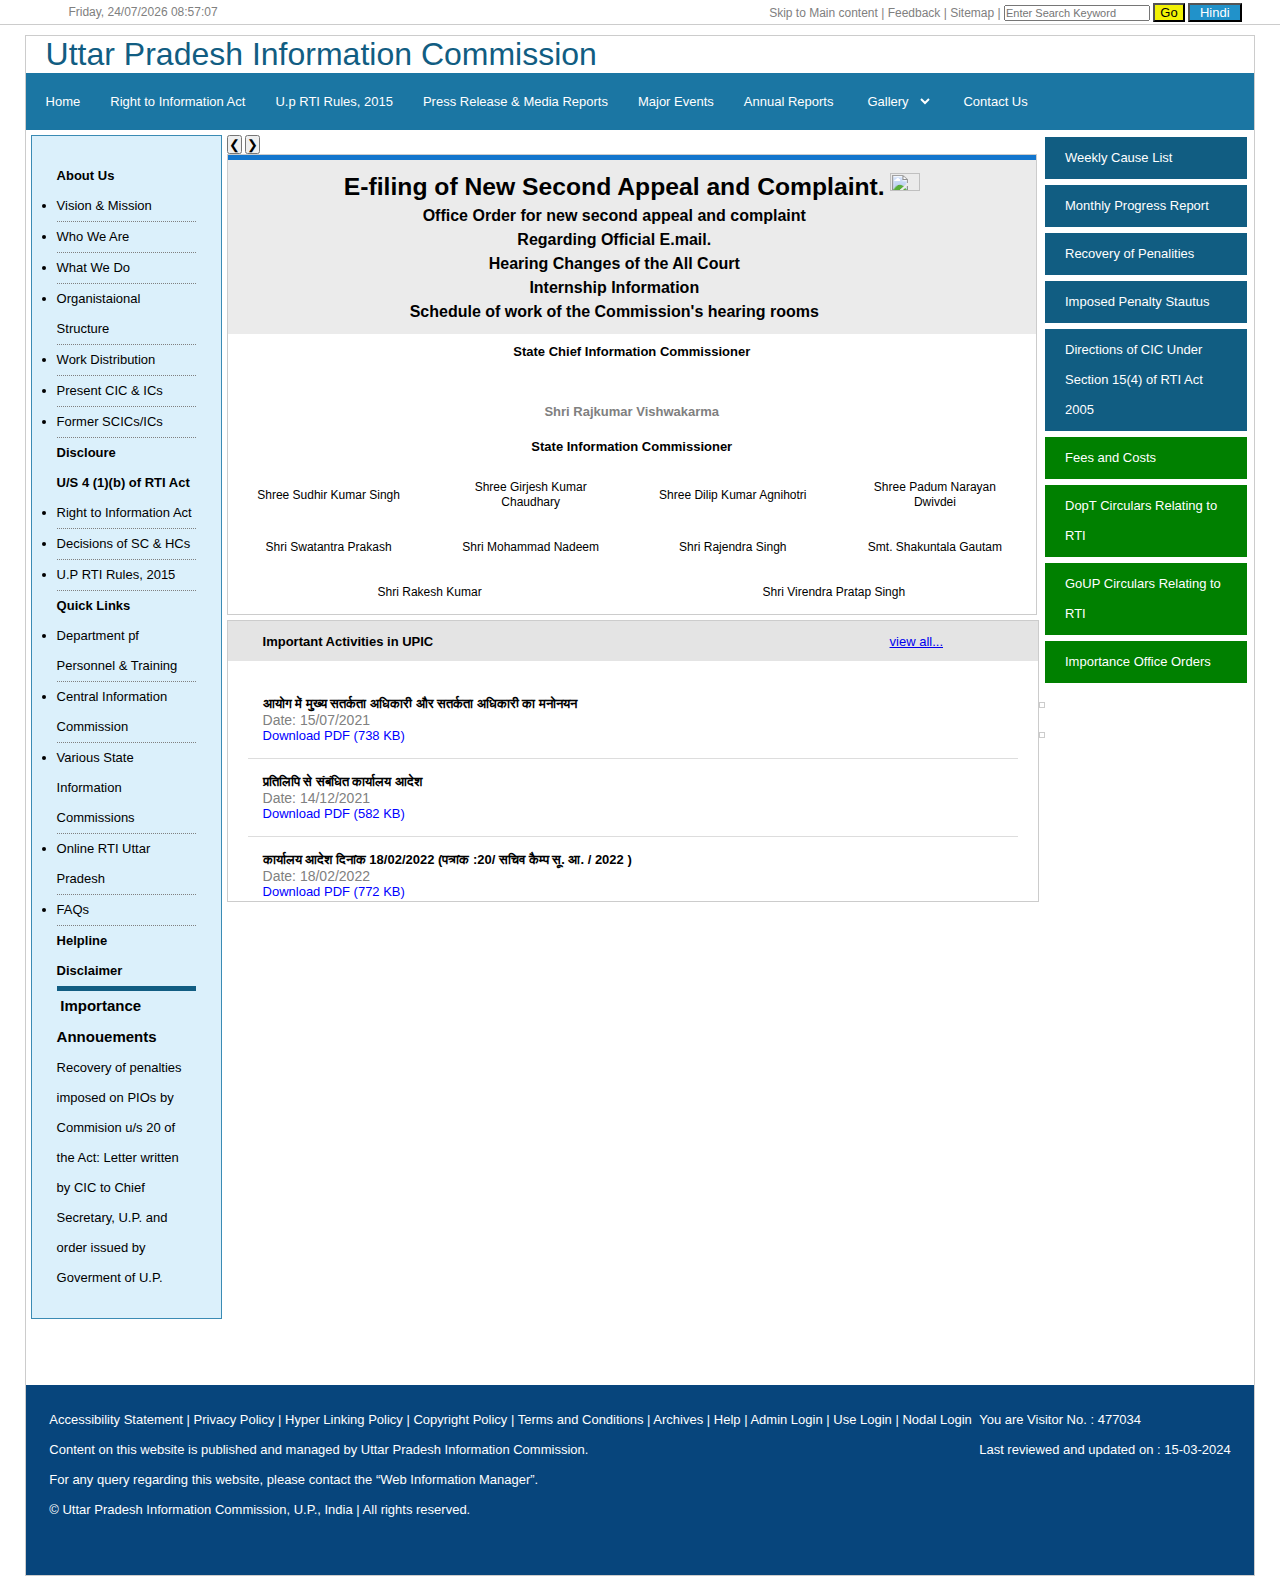
==== commit e46fc76d: "IMPIC is ready" ====
--- a/index.html
+++ b/index.html
@@ -1,5 +1,6 @@
 <!DOCTYPE html>
 <html lang="en">
+
 <head>
     <meta charset="UTF-8">
     <meta name="viewport" content="width=device-width, initial-scale=1.0">
@@ -7,6 +8,7 @@
     <link rel="stylesheet" href="style.css">
     <link rel="stylesheet" href="mediaQuery.css">
 </head>
+
 <body>
     <!-- Header Section -->
     <header id="header">
@@ -20,10 +22,10 @@
             <button id="bt1">Go</button>
             <button id="bt2" onclick="changeLanguageToHindi()">Hindi</button>
         </div>
-    </header>    
-    
+    </header>
+
     <!-- Main Container -->
-    <div id="root">        
+    <div id="root">
         <!-- Banner Section -->
         <div id="headerBanner">
             <div id="bannerLeft">
@@ -35,7 +37,7 @@
             <div id="bannerRight">
                 <img src="https://upic.gov.in/images/logo2_English.png" alt="" width="120">
             </div>
-        </div>  
+        </div>
 
         <!-- Navigation Bar -->
         <div id="navBar">
@@ -108,7 +110,7 @@
             </div>
 
             <!-- Mid Content Section -->
-            <div id="midSection">                
+            <div id="midSection">
                 <!-- Image Slider -->
                 <div id="scroll">
                     <img class="mySlides" src="https://upic.gov.in/MediaGallery/1.jpg" alt="" width="800" />
@@ -120,7 +122,7 @@
                 <div class="borderLine">
                     <div id="clickHere">
                         <div class="textImg newLogo">
-                            <h1 class="size"><a href="#">E-filing of New Second Appeal and Complaint.  </a></h1>
+                            <h1 class="size"><a href="#">E-filing of New Second Appeal and Complaint. </a></h1>
                             <img src="https://upic.gov.in/images/new_red.gif" alt="" width="30" height="18">
                         </div>
                         <div class="textImg">
@@ -129,7 +131,8 @@
                         </div>
                         <div class="textImg">
                             <h2><a
-                                    href="Regarding old Second Appeal, Complaint and other documents visit go to the old link(https://upic.gov.in/),">Regarding Official E.mail.</a></h2>
+                                    href="Regarding old Second Appeal, Complaint and other documents visit go to the old link(https://upic.gov.in/),">Regarding
+                                    Official E.mail.</a></h2>
                             <img src="https://upic.gov.in/images/new_red.gif" alt="" width="30">
                         </div>
                         <div class="textImg">
@@ -141,7 +144,8 @@
                             <img src="https://upic.gov.in/images/new_red.gif" alt="" width="30">
                         </div>
                         <div class="textImg">
-                            <h2><a href="Schedule of work of the Commision's hearing rooms">Schedule of work of the Commission's hearing rooms </a></h2>
+                            <h2><a href="Schedule of work of the Commision's hearing rooms">Schedule of work of the
+                                    Commission's hearing rooms </a></h2>
                             <img src="https://upic.gov.in/images/new_red.gif" alt="" width="30">
                         </div>
                         <div>
@@ -162,27 +166,33 @@
                             <div id="sicTen">
                                 <div>
                                     <img src="https://upic.gov.in/MediaGallery/s22024.JPG" alt="" width="70">
-                                    <p><a href="https://upic.gov.in/MediaGallery/s22024.JPG">Shree Sudhir Kumar Singh</a></p>
+                                    <p><a href="https://upic.gov.in/MediaGallery/s22024.JPG">Shree Sudhir Kumar
+                                            Singh</a></p>
                                 </div>
                                 <div>
                                     <img src="https://upic.gov.in/MediaGallery/s32024.JPG" alt="" width="70">
-                                    <p><a href="https://upic.gov.in/MediaGallery/s32024.JPG">Shree Girjesh Kumar Chaudhary</a></p>
+                                    <p><a href="https://upic.gov.in/MediaGallery/s32024.JPG">Shree Girjesh Kumar
+                                            Chaudhary</a></p>
                                 </div>
                                 <div>
                                     <img src="https://upic.gov.in/MediaGallery/s42024.JPG" alt="" width="70">
-                                    <p><a href="https://upic.gov.in/MediaGallery/s42024.JPG">Shree Dilip Kumar Agnihotri</a></p>
+                                    <p><a href="https://upic.gov.in/MediaGallery/s42024.JPG">Shree Dilip Kumar
+                                            Agnihotri</a></p>
                                 </div>
                                 <div>
                                     <img src="https://upic.gov.in/MediaGallery/s52024.JPG" alt="" width="70">
-                                    <p><a href="https://upic.gov.in/MediaGallery/s52024.JPG">Shree Padum Narayan Dwivdei</a></p>
+                                    <p><a href="https://upic.gov.in/MediaGallery/s52024.JPG">Shree Padum Narayan
+                                            Dwivdei</a></p>
                                 </div>
                                 <div>
                                     <img src="https://upic.gov.in/MediaGallery/s62024.JPG" alt="" width="70">
-                                    <p><a href="https://upic.gov.in/MediaGallery/s62024.JPG">Shri Swatantra Prakash</a></p>
+                                    <p><a href="https://upic.gov.in/MediaGallery/s62024.JPG">Shri Swatantra Prakash</a>
+                                    </p>
                                 </div>
                                 <div>
                                     <img src="https://upic.gov.in/MediaGallery/s72024.JPG" alt="" width="70">
-                                    <p><a href="https://upic.gov.in/MediaGallery/s72024.JPG">Shri Mohammad Nadeem</a></p>
+                                    <p><a href="https://upic.gov.in/MediaGallery/s72024.JPG">Shri Mohammad Nadeem</a>
+                                    </p>
                                 </div>
                                 <div>
                                     <img src="https://upic.gov.in/MediaGallery/s82024.JPG" alt="" width="70">
@@ -190,7 +200,8 @@
                                 </div>
                                 <div>
                                     <img src="https://upic.gov.in/MediaGallery/s92024.JPG" alt="" width="70">
-                                    <p><a href="https://upic.gov.in/MediaGallery/s92024.JPG">Smt. Shakuntala Gautam</a></p>
+                                    <p><a href="https://upic.gov.in/MediaGallery/s92024.JPG">Smt. Shakuntala Gautam</a>
+                                    </p>
                                 </div>
                                 <div>
                                     <img src="https://upic.gov.in/MediaGallery/s102024.JPG" alt="" width="70">
@@ -198,27 +209,27 @@
                                 </div>
                                 <div>
                                     <img src="https://upic.gov.in/MediaGallery/s112024.JPG" alt="" width="70">
-                                    <p><a href="https://upic.gov.in/MediaGallery/s112024.JPG">Shri Virendra Pratap Singh</a></p>
-                                </div>
-                            </div>
-                        </div>
-                    </div>
-                </div>
-
+                                    <p><a href="https://upic.gov.in/MediaGallery/s112024.JPG">Shri Virendra Pratap
+                                            Singh</a></p>
+                                </div>
+                            </div>
+                        </div>
+                    </div>
+                </div>
                 <!-- Important Activities in UPIC -->
                 <div id="impUpic">
-                    <div>
+                    <div class="notification_Control">
+                        <div >
+                            <img src="https://cdn-icons-png.flaticon.com/128/786/786352.png" alt="" width="10" height="15">
+                            <h3> Important Activities in UPIC</h3>
+                        </div>
                         <div>
-                            <img src="https://cdn-icons-png.flaticon.com/128/786/786352.png" alt="" width="15px">
-                            <h3> Important Activities in UPIC</h3>
-                            <a href="http://">view all... Stop</a>
-                            <img src="https://cdn-icons-png.flaticon.com/128/25/25306.png" alt="" width="25px">
-                            <img src="https://cdn-icons-png.flaticon.com/128/17101/17101284.png" alt="" width="25px">
-                        </div>
-                        <div>
-                        </div>
-                    </div>
-                    <div class="container">
+                            <a href="https://upic.gov.in/DynamicPages/WhatsNew.aspx">view all...</a>
+                            <img src="https://cdn-icons-png.flaticon.com/128/25/25306.png" alt="" width="25" height="15">
+                            <img src="https://cdn-icons-png.flaticon.com/128/17101/17101284.png" alt="" width="25" height="15" >
+                        </div>
+                    </div>
+                    <div class="notification">
                         <div class="scroll-wrapper" id="scrollContent">
                             <div class="notice">
                                 <p><strong>आयोग में मुख्य सतर्कता अधिकारी और सतर्कता अधिकारी का मनोनयन</strong></p>
@@ -231,18 +242,26 @@
                                 <a href="#" class="download">Download PDF (582 KB)</a>
                             </div>
                             <div class="notice">
-                                <p><strong>कार्यालय आदेश दिनांक 18/02/2022 (पत्रांक :20/ सचिव कैम्प सू. आ. / 2022 )</strong></p>
+                                <p><strong>कार्यालय आदेश दिनांक 18/02/2022 (पत्रांक :20/ सचिव कैम्प सू. आ. / 2022
+                                        )</strong></p>
                                 <p class="date">Date: 18/02/2022</p>
                                 <a href="#" class="download">Download PDF (772 KB)</a>
                             </div>
                             <div class="notice">
-                                <p><strong>परिपत्र पत्रांक 196 /नि०स० /रा ० मु ० सू ० आ ० / 2022 दिनांकित 10 जून , 2022</strong></p>
+                                <p><strong>परिपत्र पत्रांक 196 /नि०स० /रा ० मु ० सू ० आ ० / 2022 दिनांकित 10 जून ,
+                                        2022</strong></p>
                                 <p class="date">Date: 17/06/2022</p>
                                 <a href="#" class="download">Download PDF (2 MB)</a>
                             </div>
-                        </div>
-                    </div>                                
-                </div>
+                            <div class="notice">
+                                <p><strong>कार्यालय आदेश</strong></p>
+                                <p class="date">Date: 16/12/2022</p>
+                                <a href="#" class="download">Download PDF (582 KB)</a>
+                            </div>
+                        </div>
+                    </div>
+                </div>
+
             </div>
 
             <!-- Right side Content Section -->
@@ -297,7 +316,7 @@
                     <img src="https://upic.gov.in/images/download.jpg" alt="" width="">
                 </div>
             </div>
-        </div>             
+        </div>
         <!-- Gov Link -->
         <div id="govtLink">
             <div>
@@ -397,4 +416,5 @@
         updateDateTime();
     </script>
 </body>
+
 </html>--- a/style.css
+++ b/style.css
@@ -116,10 +116,10 @@
 #main{
     display: flex;
     margin: 5px;
-
 }
 #leftSide{
     width: 12%;
+    height:100%;
     background-color: #DBF0FB;
     line-height: 30px;
     padding: 25px;
@@ -159,6 +159,7 @@
 } */
 #midSection{
     width: 70%;
+    height:1200px;
     margin-left: 5px;
 }
 .borderLine{
@@ -273,12 +274,73 @@
 
 }
 #impUpic{
-    padding: 2px;
+    width: 100%;
     border-top: 5px solid #1376cd;
     background-color: #E4E4E4;
-    margin-bottom: 200px;
-
-}
+    font-family: Arial, sans-serif;
+    border: 1px solid #ccc;
+
+}
+.notification_Control{
+    height: 30px;
+    display: flex;
+    justify-content: space-between;
+    text-align: center;
+    align-items: center;
+    padding: 5px;
+}
+.notification_Control div{
+    display: flex;
+    gap: 20px;
+    /* justify-content: space-between; */
+    text-align: center;
+}
+
+.notification {
+    max-width: 100%;
+    margin: auto;
+    background: white;
+    padding: 20px;
+    overflow:hidden;
+    height: 200px; 
+    position: relative;
+    /* border:1px solid #ddd; */
+
+}
+h2 {
+    text-align: center;
+}
+.scroll-wrapper {
+    height: 225px;
+    overflow: hidden;
+    position: relative;
+    animation: scrollUp 5s linear infinite;
+}
+.scroll-content {
+    display: flex;
+    flex-direction: column;
+    animation: scrollUp 10s linear infinite;
+}
+.notice {
+    padding: 15px;
+    border-bottom: 1px solid #ddd;
+}
+.notice:last-child {
+    border-bottom: none;
+}
+.date {
+    color: gray;
+    font-size: 14px;
+}
+.download {
+    color: blue;
+    text-decoration: none;
+}
+@keyframes scrollUp {
+    0% { transform: translateY(0); }
+    100% { transform: translateY(-50%); }
+}
+
 #rightSide{
     width: 18%;
     padding: 2px;
@@ -320,8 +382,8 @@
 
 #govtLink{
     display: flex;
+    padding-top: 30px;
     justify-content: space-evenly;
-
 }
 #footer{
     display: flex;
@@ -336,47 +398,4 @@
 
 }
 
-.impUpic {
-    font-family: Arial, sans-serif;
-    margin: 20px;
-    padding: 20px;
-    background-color: #f8f8f8;
-}
-.container {
-    max-width: 100%;
-    margin: auto;
-    background: white;
-    padding: 20px;
-    overflow:hidden;
-    height: 200px; 
-    /* position: relative; */
-}
-h2 {
-    text-align: center;
-}
-.scroll-wrapper {
-    height: 100vh;
-    display: flex;
-    flex-direction: column;
-    animation: scrollUp 15s linear infinite;
-}
-.notice {
-    padding: 15px;
-    border-bottom: 1px solid #ddd;
-}
-.notice:last-child {
-    border-bottom: none;
-}
-.date {
-    color: gray;
-    font-size: 14px;
-}
-.download {
-    color: blue;
-    text-decoration: none;
-}
-@keyframes scrollUp {
-    0% { transform: translateY(0); }
-    100% { transform: translateY(-50%); }
-}
-
+
--- a/mediaQuery.css
+++ b/mediaQuery.css
@@ -6,7 +6,7 @@
     #header {
         flex-direction: column;
         align-items: center;
-        padding: 10px;
+        padding: 5px;
         text-align: center;
 
     }
@@ -25,8 +25,8 @@
     #navBar {
         flex-direction: column;
         align-items: center;
-        gap: 10px;
-        padding: 10px;
+        gap: 5px;
+        padding: 5px;
         text-align: center;
 
     }
@@ -38,7 +38,16 @@
         align-items: center;
 
     }
-    #leftSide, #midSection, #rightSide {
+    #leftSide,
+    #rightSide {
+        width: 100%;
+        padding: 5px;
+        padding: 10px;
+        text-align: center;
+        box-sizing: border-box;
+
+    }
+    #midSection {
         width: 100%;
         padding: 10px;
         text-align: center;
@@ -61,13 +70,28 @@
         align-items: center;
         text-align: center;
         gap: 5px;
-
-    }
-    #govtLink img {
-        width: 50px;
-        height: auto;
-    }
-
+    }
+    #govtLink img {
+        width: 30px;
+        /* height: auto; */
+    }
+    #impUpic{
+        width: 100%;
+        padding: 10px;
+        text-align: center;
+        box-sizing: border-box;
+    }
+    .blue, .green {
+        padding: 8px 15px;
+        font-size: 14px;
+    }
+
+    #footer {
+        flex-direction: column;
+        height: auto;
+        padding: 10px;
+        text-align: center;
+    }
 
 }
 
@@ -102,13 +126,30 @@
         align-items: center;
 
     }
-    #leftSide, #midSection, #rightSide {
-        width: 100%;
+    #midSection {
+        width: 100%;
+        margin: 0;
         padding: 15px;
         text-align: center;
         box-sizing: border-box;
 
     }
+    /* .bgImg {
+        width: 100%;
+    }
+     */
+    
+    #leftSide,
+    #rightSide {
+        width: 90%;
+        padding: 10px;
+        text-align: center;
+        padding: 15px;
+        text-align: center;
+        box-sizing: border-box;
+
+    }
+    
     #sicTen {
         gap: 15px;
         flex-wrap: wrap;
